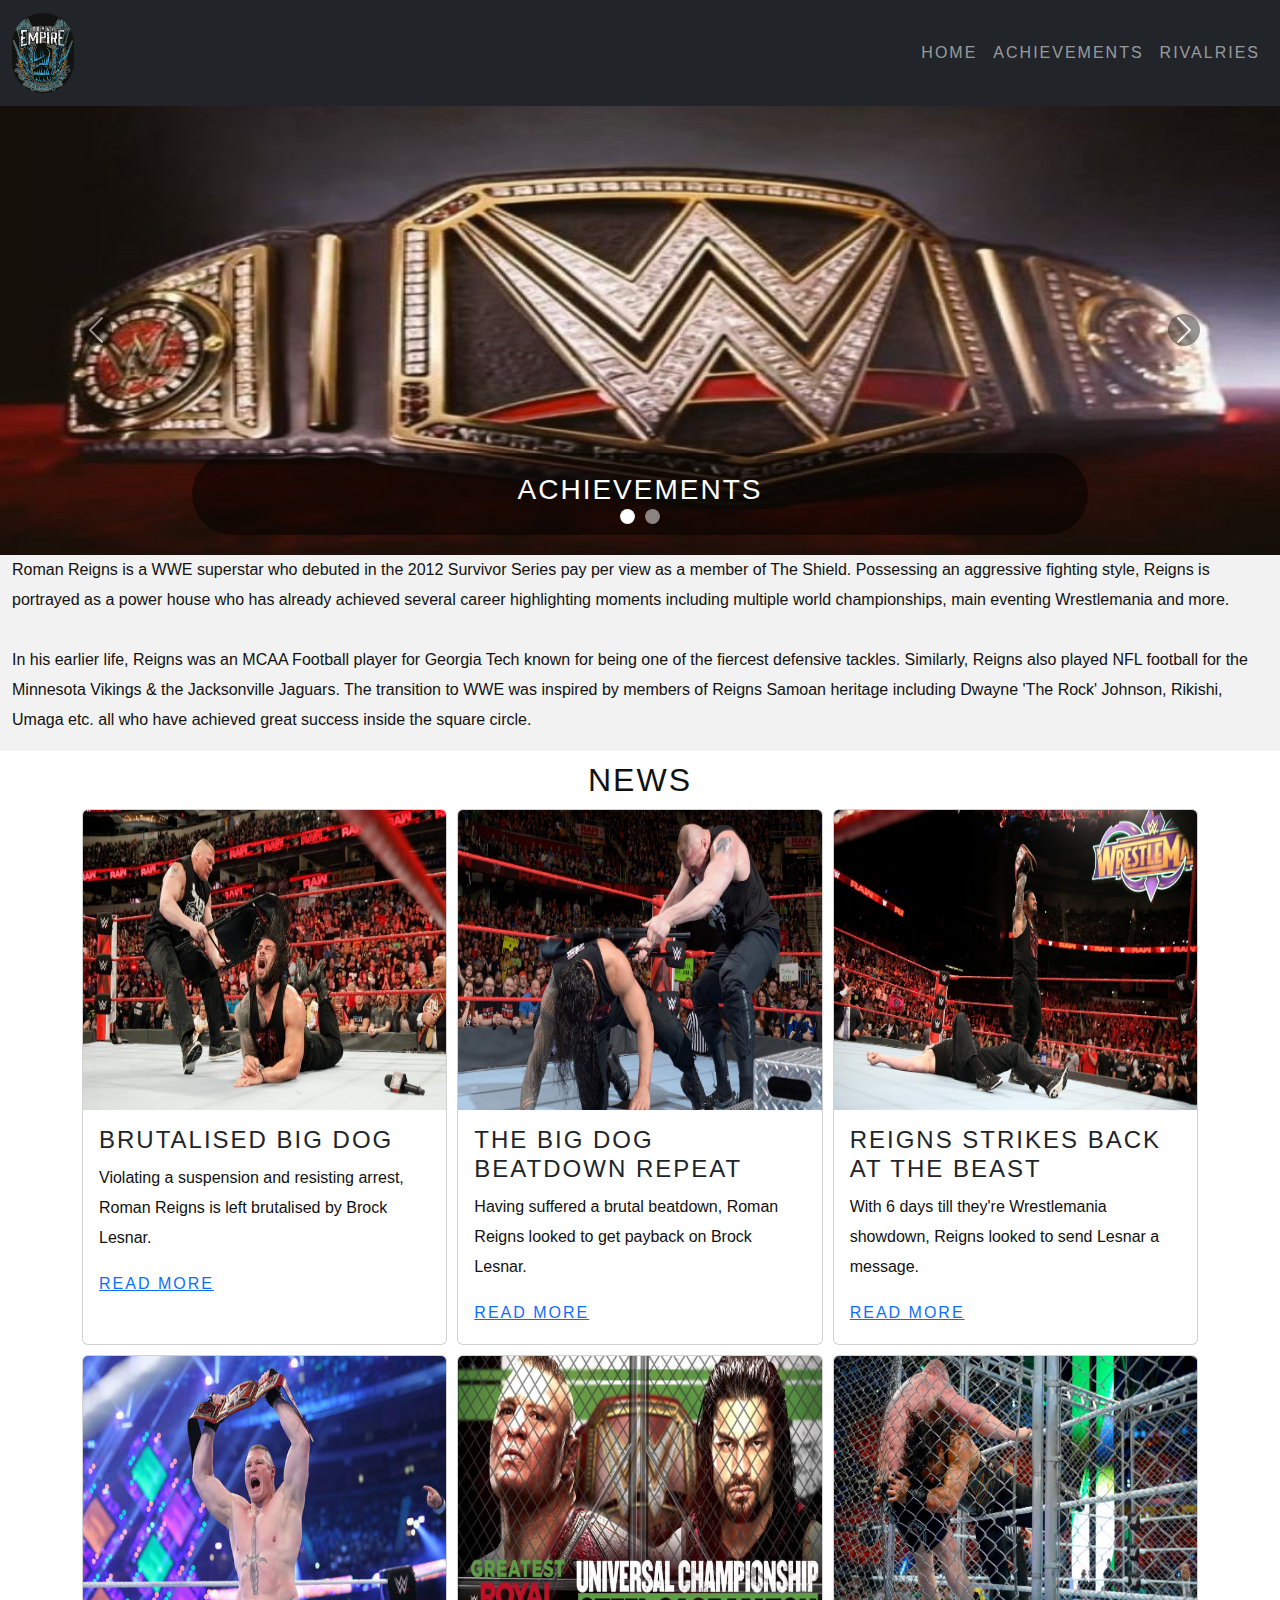
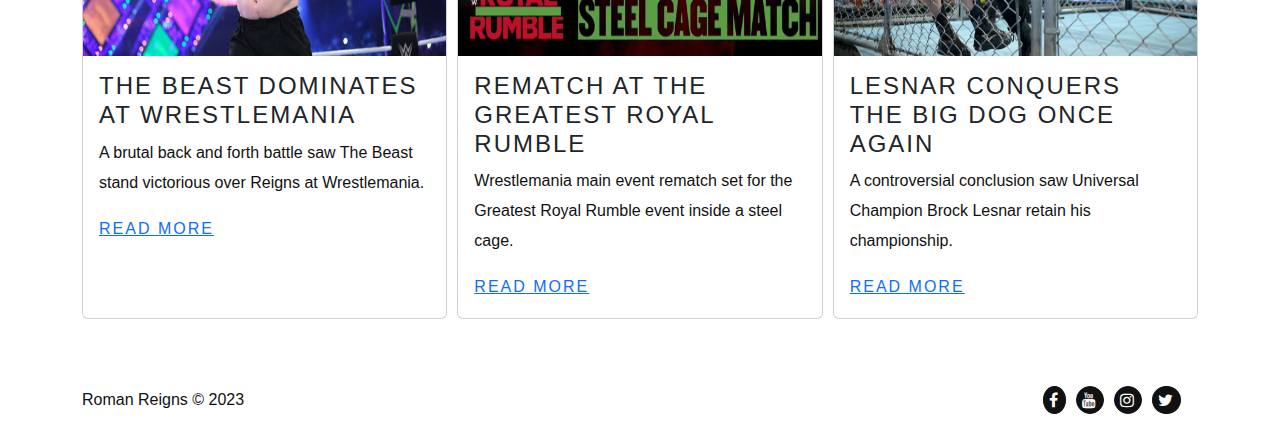
==== index.html @ b7606982 "Add files via upload" ====
<!DOCTYPE html>
<html lang="en">
	<head>
		<title>Roman Reigns</title>
		<link href="https://cdn.jsdelivr.net/npm/bootstrap@5.2.3/dist/css/bootstrap.min.css" rel="stylesheet">
        <script src="https://cdn.jsdelivr.net/npm/bootstrap@5.2.3/dist/js/bootstrap.bundle.min.js"></script>
        <link rel="stylesheet" href="https://cdnjs.cloudflare.com/ajax/libs/font-awesome/4.7.0/css/font-awesome.min.css">
        <meta name="viewport" content="width=device-width, initial-scale=1.0">
		<meta charset="UTF-8">
		<link rel="shortcut icon" href="Images/logo.jpeg">
		<link rel="stylesheet" href="reignsStyle.css">
		<script src="jquery.js"></script>
		<script src="reignsScript.js"></script>
	</head>

	<body>

		<!--Navigation Bar-->
		<nav id="navbar" class="navbar navbar-expand-sm bg-dark navbar-dark fixed-top">
			<div class="container-fluid">
				<a class="navbar-brand" href="index.html"><img src="Images/logo.jpeg" alt="logo" id="logo" class="rounded-pill"></a>
				<button class="navbar-toggler" type="button" data-bs-toggle="collapse" data-bs-target="#collapsibleNavbar"><span class="navbar-toggler-icon"></span></button>
				<div class="collapse navbar-collapse justify-content-end" id="collapsibleNavbar">
					<ul class="navbar-nav">
						<li class="nav-item"><a class="nav-link" href="index.html">home</a></li>
						<li class="nav-item"><a class="nav-link" href="achievements.html">achievements</a></li>
						<li class="nav-item"><a class="nav-link" href="rivalries.html">rivalries</a></li>   
					</ul>
				</div>
			</div>
		</nav>

		<!--Main Content Container-->
		<main>
			<div id="index-content-container">

				<!--Carousel-->
				<div id="index-carousel" class="carousel slide" data-bs-ride="carousel">
					<div class="carousel-indicators">
						<button type="button" data-bs-target="#index-carousel" data-bs-slide-to="0" class="active"></button>
						<button type="button" data-bs-target="#index-carousel" data-bs-slide-to="1"></button>
					</div>

					<div class="carousel-inner">
						<a href="achievements.html" class="carousel-item active">
							<img src="Images/home/carousel/achievements-carousel-image.jpeg" alt="achievements-carousel" class="d-block">
							<div class="carousel-caption">
								<h3>ACHIEVEMENTS</h3>
							</div>
						</a>

						<a href="rivalries.html" class="carousel-item">
							<img src="Images/home/carousel/rivalries-carousel-image.jpeg" alt="rivalries-carousel" class="d-block">
							<div class="carousel-caption">
								<h3>RIVALRIES</h3>
							</div>
						</a>						
					</div>

					<button class="carousel-control-prev" type="button" data-bs-target="#index-carousel" data-bs-slide="prev">
						<span class="carousel-control-prev-icon"></span>
					</button>
					
					<button class="carousel-control-next" type="button" data-bs-target="#index-carousel" data-bs-slide="next">
						<span class="carousel-control-next-icon"></span>
					</button>
				</div>

				<!--Banner-->
				<section  id="banner">
					<div class="container-fluid">
						<p id="banner-description">
							Roman Reigns is a WWE superstar who debuted in the 2012 Survivor Series pay per view as a member of The Shield. 
							Possessing an aggressive fighting style, Reigns is portrayed as a power house who has already achieved several 
							career highlighting moments including multiple world championships, main eventing Wrestlemania and more.
							<br>
							<br>
							In his earlier life, Reigns was an MCAA Football player for Georgia Tech known for being one of the fiercest defensive 
							tackles. Similarly, Reigns also played NFL football for the Minnesota Vikings &amp; the Jacksonville Jaguars. The transition 
							to WWE was inspired by members of Reigns Samoan heritage including Dwayne &apos;The Rock&apos; Johnson, Rikishi, Umaga etc. 
							all who have achieved great success inside the square circle.
						</p>
					</div>
				</section>

				<!--News Section-->
				<section class="container-fluid" id="news-section">
					<h2>news</h2>

					<div class="container container-content">
						<div class="card card-news">
							<img class="card-img-top" src="Images/home/news/reigns-vs-lesnar-1.jpeg" alt="reigns-vs-lesnar-1">
							<div class="card-body">
								<h4 class="card-title">brutalised big dog</h4>
								<p class="card-text">Violating a suspension and resisting arrest, Roman Reigns is left brutalised by Brock Lesnar.</p>
								<a class="btn-link">read more</a>
							</div>
						</div>

						<div class="card card-news">
							<img class="card-img-top" src="Images/home/news/reigns-vs-lesnar-2.jpeg" alt="reigns-vs-lesnar-2">
							<div class="card-body">
								<h4 class="card-title">the big dog beatdown repeat</h4>
								<p class="card-text">Having suffered a brutal beatdown, Roman Reigns looked to get payback on Brock Lesnar.</p>
								<a class="btn-link">read more</a>
							</div>
						</div>

						<div class="card card-news">
							<img class="card-img-top" src="Images/home/news/reigns-vs-lesnar-3.jpeg" alt="reigns-vs-lesnar-3">
							<div class="card-body">
								<h4 class="card-title">reigns strikes back at the beast</h4>
								<p class="card-text">With 6 days till they&apos;re Wrestlemania showdown, Reigns looked to send Lesnar a message.</p>
								<a class="btn-link">read more</a>
							</div>
						</div>
						
						<div class="card card-news">
							<img class="card-img-top" src="Images/home/news/reigns-vs-lesnar-4.jpeg" alt="reigns-vs-lesnar-4">
							<div class="card-body">
								<h4 class="card-title">the beast dominates at wrestlemania</h4>
								<p class="card-text">A brutal back and forth battle saw The Beast stand victorious over Reigns at Wrestlemania.</p>
								<a class="btn-link">read more</a>
							</div>
						</div>

						<div class="card card-news">
							<img class="card-img-top" src="Images/home/news/reigns-vs-lesnar-5.jpeg" alt="reigns-vs-lesnar-5">
							<div class="card-body">
								<h4 class="card-title">rematch at the greatest royal rumble</h4>
								<p class="card-text">Wrestlemania main event rematch set for the Greatest Royal Rumble event inside a steel cage.</p>
								<a class="btn-link">read more</a>
							</div>
						</div>
						
						<div class="card card-news">
							<img class="card-img-top" src="Images/home/news/reigns-vs-lesnar-6.jpeg" alt="reigns-vs-lesnar-6">
							<div class="card-body">
								<h4 class="card-title">lesnar conquers the big dog once again</h4>
								<p class="card-text">A controversial conclusion saw Universal Champion Brock Lesnar retain his championship.</p>
								<a class="btn-link">read more</a>
							</div>
						</div>
					</div>
				</section>

			</div>
		</main>

		<!--Footer-->
		<footer>
			<div class="container">
				<span>Roman Reigns &copy; 2023</span>

				<div class="container" id="social-media">
					<a href="https://en-gb.facebook.com/PowerhouseRomanReigns" class="fa fa-facebook" target="_blank"></a>
					<a href="https://www.youtube.com/channel/UCJ5v_MCY6GNUBTO8-D3XoAg" class="fa fa-youtube" target="_blank"></a>
					<a href="https://www.instagram.com/romanreigns/?hl=en" class="fa fa-instagram" target="_blank"></a>
					<a href="https://twitter.com/WWERomanReigns?ref_src=twsrc%5Egoogle%7Ctwcamp%5Eserp%7Ctwgr%5Eauthor" class="fa fa-twitter" target="_blank"></a>
				</div>
			</div>
		</footer>

	</body>
</html>
---- reignsStyle.css ----
* {
  margin: 0px;
  padding: 0px;
  font-family: Arial, Helvetica, sans-serif;
  line-height: 30px;
  -webkit-transition: all 0.5s;
  transition: all 0.5s;
  scroll-behavior: smooth;
  color: #111111;
}

html body {
  position: relative;
  min-height: 100vh;
  /*****Container Styling*****/
  /*****Card Styling*****/
  /*****Scroll Container Styling*****/
}

html body a, html body h2, html body h4, html body ul {
  text-decoration: none;
  text-transform: uppercase;
  letter-spacing: 2px;
}

html body .container, html body .container-fluid {
  display: -webkit-box;
  display: -ms-flexbox;
  display: flex;
}

html body .container-content {
  display: -ms-grid;
  display: grid;
  grid-gap: 10px;
}

html body .card {
  width: 100%;
}

html body .card .card-img-top {
  max-width: 100%;
  width: 100%;
  height: 300px;
}

html body .card .btn-link {
  cursor: pointer;
}

html body .scroll-container {
  display: -webkit-box;
  display: -ms-flexbox;
  display: flex;
  overflow: auto;
  white-space: nowrap;
  padding: 10px 10px;
}

html body .scroll-container * {
  color: #ffffff;
}

html body .scroll-container::-webkit-scrollbar, html body .scroll-container .card::-webkit-scrollbar {
  width: 5px;
  border-radius: 5px;
  background-color: rgba(0, 0, 0, 0.5);
}

html body .scroll-container::-webkit-scrollbar-thumb, html body .scroll-container .card::-webkit-scrollbar-thumb {
  border-radius: inherit;
  background-color: rgba(0, 0, 0, 0.5);
}

html body .scroll-container .card {
  min-width: 80vw;
  height: 50vh;
  overflow-y: scroll;
  background-size: 100% 100%;
  background-repeat: no-repeat;
  margin: 10px 5px;
  padding: 10px 10px;
}

html body .scroll-container .card .card-title, html body .scroll-container .card .card-text {
  list-style-type: none;
  overflow-wrap: break-word;
  word-wrap: break-word;
  white-space: normal;
}

html body .scroll-container .card .card-title li, html body .scroll-container .card .card-text li {
  margin: 20px 0px;
}

/*****Navigation Bar Styling*****/
#navbar {
  /*****Logo Bar Styling*****/
}

#navbar #logo {
  max-width: 80px;
  max-height: 80px;
  width: 100%;
  height: 100%;
  border-radius: 50%;
}

/*****Main Content Container Styling*****/
main {
  padding: 105px 0px 110px 0px;
}

main .container-fluid {
  -webkit-box-orient: vertical;
  -webkit-box-direction: normal;
      -ms-flex-direction: column;
          flex-direction: column;
}

/*****Footer Styling*****/
footer {
  position: absolute;
  bottom: 0%;
  left: 0%;
  right: 0%;
  padding: 10px 0px;
  /*****Social Media Styling*****/
}

footer span {
  min-width: -webkit-max-content;
  min-width: -moz-max-content;
  min-width: max-content;
  display: block;
}

footer #social-media {
  -webkit-box-orient: horizontal;
  -webkit-box-direction: normal;
      -ms-flex-direction: row;
          flex-direction: row;
}

footer #social-media a {
  border: 1.5px solid #111111;
  border-radius: 50%;
  margin: 5px 5px;
  padding: 5px 5px;
  color: #ffffff;
  background-color: #111111;
}

/**********************************************************************Mobile Layout**********/
@media only screen and (min-width: 320px) {
  html body h2 {
    text-align: center;
    margin: 10px 10px;
  }
  /*****Main Content Container Styling*****/
  main {
    /*****Index Page Styling*****/
    /*****Achievements Page Styling*****/
    /*****Rivalries Page Styling*****/
  }
  main #index-content-container {
    /*****Index Carousel Styling*****/
    /*****Banner Styling*****/
    /*****News Section Styling*****/
  }
  main #index-content-container #index-carousel .carousel-item img {
    width: 100vw;
    height: 50vh;
  }
  main #index-content-container #index-carousel .carousel-indicators [data-bs-target] {
    width: 15px;
    height: 15px;
    border-radius: 100%;
    margin: 5px 5px;
  }
  main #index-content-container #index-carousel .carousel-item .carousel-caption {
    border-radius: 50px;
    background-color: rgba(0, 0, 0, 0.5);
  }
  main #index-content-container #index-carousel .carousel-item .carousel-caption h3 {
    color: #ffffff;
  }
  main #index-content-container #index-carousel .carousel-control-prev span, main #index-content-container #index-carousel .carousel-control-next span {
    font-weight: bold;
    border-radius: 50%;
    background-color: rgba(0, 0, 0, 0.8);
  }
  main #index-content-container #banner {
    background-color: #f2f2f2;
  }
  main #index-content-container #news-section .container-content {
    -ms-grid-columns: auto;
        grid-template-columns: auto;
  }
  main #achievements-content-container {
    padding: 20% 0%;
  }
  main #achievements-content-container #championships {
    background-image: -webkit-gradient(linear, left top, left bottom, from(rgba(0, 0, 0, 0.5)), to(rgba(0, 0, 0, 0.5))), url("Images/achievements/card-background/championships.jpeg");
    background-image: linear-gradient(rgba(0, 0, 0, 0.5), rgba(0, 0, 0, 0.5)), url("Images/achievements/card-background/championships.jpeg");
  }
  main #achievements-content-container #raw {
    background-image: -webkit-gradient(linear, left top, left bottom, from(rgba(0, 0, 0, 0.5)), to(rgba(0, 0, 0, 0.5))), url("Images/achievements/card-background/raw.jpeg");
    background-image: linear-gradient(rgba(0, 0, 0, 0.5), rgba(0, 0, 0, 0.5)), url("Images/achievements/card-background/raw.jpeg");
  }
  main #achievements-content-container #smackdown {
    background-image: -webkit-gradient(linear, left top, left bottom, from(rgba(0, 0, 0, 0.5)), to(rgba(0, 0, 0, 0.5))), url("Images/achievements/card-background/smackdown.jpeg");
    background-image: linear-gradient(rgba(0, 0, 0, 0.5), rgba(0, 0, 0, 0.5)), url("Images/achievements/card-background/smackdown.jpeg");
  }
  main #achievements-content-container #wrestlemania {
    background-image: -webkit-gradient(linear, left top, left bottom, from(rgba(0, 0, 0, 0.5)), to(rgba(0, 0, 0, 0.5))), url("Images/achievements/card-background/wrestlemania.jpeg");
    background-image: linear-gradient(rgba(0, 0, 0, 0.5), rgba(0, 0, 0, 0.5)), url("Images/achievements/card-background/wrestlemania.jpeg");
  }
  main #achievements-content-container #summerslam {
    background-image: -webkit-gradient(linear, left top, left bottom, from(rgba(0, 0, 0, 0.5)), to(rgba(0, 0, 0, 0.5))), url("Images/achievements/card-background/summerslam.jpeg");
    background-image: linear-gradient(rgba(0, 0, 0, 0.5), rgba(0, 0, 0, 0.5)), url("Images/achievements/card-background/summerslam.jpeg");
  }
  main #achievements-content-container #royal-rumble {
    background-image: -webkit-gradient(linear, left top, left bottom, from(rgba(0, 0, 0, 0.5)), to(rgba(0, 0, 0, 0.5))), url("Images/achievements/card-background/royal-rumble.jpeg");
    background-image: linear-gradient(rgba(0, 0, 0, 0.5), rgba(0, 0, 0, 0.5)), url("Images/achievements/card-background/royal-rumble.jpeg");
  }
  main #achievements-content-container #survivor-series {
    background-image: -webkit-gradient(linear, left top, left bottom, from(rgba(0, 0, 0, 0.5)), to(rgba(0, 0, 0, 0.5))), url("Images/achievements/card-background/survivor-series.jpeg");
    background-image: linear-gradient(rgba(0, 0, 0, 0.5), rgba(0, 0, 0, 0.5)), url("Images/achievements/card-background/survivor-series.jpeg");
  }
  main #achievements-content-container #hell-in-a-cell {
    background-image: -webkit-gradient(linear, left top, left bottom, from(rgba(0, 0, 0, 0.5)), to(rgba(0, 0, 0, 0.5))), url("Images/achievements/card-background/hiac.jpeg");
    background-image: linear-gradient(rgba(0, 0, 0, 0.5), rgba(0, 0, 0, 0.5)), url("Images/achievements/card-background/hiac.jpeg");
  }
  main #achievements-content-container #eliminaton-chamber {
    background-image: -webkit-gradient(linear, left top, left bottom, from(rgba(0, 0, 0, 0.5)), to(rgba(0, 0, 0, 0.5))), url("Images/achievements/card-background/elimination-chamber.jpeg");
    background-image: linear-gradient(rgba(0, 0, 0, 0.5), rgba(0, 0, 0, 0.5)), url("Images/achievements/card-background/elimination-chamber.jpeg");
  }
  main #achievements-content-container #payback {
    background-image: -webkit-gradient(linear, left top, left bottom, from(rgba(0, 0, 0, 0.5)), to(rgba(0, 0, 0, 0.5))), url("Images/achievements/card-background/payback.jpeg");
    background-image: linear-gradient(rgba(0, 0, 0, 0.5), rgba(0, 0, 0, 0.5)), url("Images/achievements/card-background/payback.jpeg");
  }
  main #achievements-content-container #extreme-rules {
    background-image: -webkit-gradient(linear, left top, left bottom, from(rgba(0, 0, 0, 0.5)), to(rgba(0, 0, 0, 0.5))), url("Images/achievements/card-background/extreme-rules.jpeg");
    background-image: linear-gradient(rgba(0, 0, 0, 0.5), rgba(0, 0, 0, 0.5)), url("Images/achievements/card-background/extreme-rules.jpeg");
  }
  main #achievements-content-container #clash-of-champions {
    background-image: -webkit-gradient(linear, left top, left bottom, from(rgba(0, 0, 0, 0.5)), to(rgba(0, 0, 0, 0.5))), url("Images/achievements/card-background/clash-of-champions.jpeg");
    background-image: linear-gradient(rgba(0, 0, 0, 0.5), rgba(0, 0, 0, 0.5)), url("Images/achievements/card-background/clash-of-champions.jpeg");
  }
  main #achievements-content-container #no-mercy {
    background-image: -webkit-gradient(linear, left top, left bottom, from(rgba(0, 0, 0, 0.5)), to(rgba(0, 0, 0, 0.5))), url("Images/achievements/card-background/no-mercy.jpeg");
    background-image: linear-gradient(rgba(0, 0, 0, 0.5), rgba(0, 0, 0, 0.5)), url("Images/achievements/card-background/no-mercy.jpeg");
  }
  main #achievements-content-container #tlc {
    background-image: -webkit-gradient(linear, left top, left bottom, from(rgba(0, 0, 0, 0.5)), to(rgba(0, 0, 0, 0.5))), url("Images/achievements/card-background/tlc.jpeg");
    background-image: linear-gradient(rgba(0, 0, 0, 0.5), rgba(0, 0, 0, 0.5)), url("Images/achievements/card-background/tlc.jpeg");
  }
  main #rivalries-content-container {
    padding: 20% 0%;
  }
  main #rivalries-content-container #brock-lesnar {
    background-image: -webkit-gradient(linear, left top, left bottom, from(rgba(0, 0, 0, 0.5)), to(rgba(0, 0, 0, 0.5))), url("Images/rivalries/reigns-lesnar.jpeg");
    background-image: linear-gradient(rgba(0, 0, 0, 0.5), rgba(0, 0, 0, 0.5)), url("Images/rivalries/reigns-lesnar.jpeg");
  }
  main #rivalries-content-container #john-cena {
    background-image: -webkit-gradient(linear, left top, left bottom, from(rgba(0, 0, 0, 0.5)), to(rgba(0, 0, 0, 0.5))), url("Images/rivalries/reigns-cena.jpeg");
    background-image: linear-gradient(rgba(0, 0, 0, 0.5), rgba(0, 0, 0, 0.5)), url("Images/rivalries/reigns-cena.jpeg");
  }
  main #rivalries-content-container #undertaker {
    background-image: -webkit-gradient(linear, left top, left bottom, from(rgba(0, 0, 0, 0.5)), to(rgba(0, 0, 0, 0.5))), url("Images/rivalries/reigns-undertaker.jpeg");
    background-image: linear-gradient(rgba(0, 0, 0, 0.5), rgba(0, 0, 0, 0.5)), url("Images/rivalries/reigns-undertaker.jpeg");
  }
  main #rivalries-content-container #triple-h {
    background-image: -webkit-gradient(linear, left top, left bottom, from(rgba(0, 0, 0, 0.5)), to(rgba(0, 0, 0, 0.5))), url("Images/rivalries/reigns-hhh.jpeg");
    background-image: linear-gradient(rgba(0, 0, 0, 0.5), rgba(0, 0, 0, 0.5)), url("Images/rivalries/reigns-hhh.jpeg");
  }
  main #rivalries-content-container #randy-orton {
    background-image: -webkit-gradient(linear, left top, left bottom, from(rgba(0, 0, 0, 0.5)), to(rgba(0, 0, 0, 0.5))), url("Images/rivalries/reigns-orton.jpeg");
    background-image: linear-gradient(rgba(0, 0, 0, 0.5), rgba(0, 0, 0, 0.5)), url("Images/rivalries/reigns-orton.jpeg");
  }
  /*****Footer Styling*****/
  footer .container {
    -webkit-box-orient: vertical;
    -webkit-box-direction: normal;
        -ms-flex-direction: column;
            flex-direction: column;
    -webkit-box-pack: center;
        -ms-flex-pack: center;
            justify-content: center;
    -webkit-box-align: center;
        -ms-flex-align: center;
            align-items: center;
  }
}

/**********************************************************************Tablet Layout**********/
@media only screen and (min-width: 768px) {
  /*****Main Content Container Styling*****/
  main {
    /*****Index Page Styling*****/
  }
  main #index-content-container {
    /*****News Section Styling*****/
  }
  main #index-content-container #news-section .container-content {
    -ms-grid-columns: auto auto;
        grid-template-columns: auto auto;
  }
  /*****Footer Styling*****/
  footer {
    /*****Social Media Styling*****/
  }
  footer .container {
    -webkit-box-orient: horizontal;
    -webkit-box-direction: normal;
        -ms-flex-direction: row;
            flex-direction: row;
  }
  footer #social-media {
    -webkit-box-pack: end;
        -ms-flex-pack: end;
            justify-content: flex-end;
  }
}

/**********************************************************************Laptop, Desktop & Large Screen Layout**********/
@media only screen and (min-width: 1024px) {
  /*****Main Content Container Styling*****/
  main {
    /*****Index Page Styling*****/
  }
  main #index-content-container {
    /*****News Section Styling*****/
  }
  main #index-content-container #news-section .container-content {
    -ms-grid-columns: auto auto auto;
        grid-template-columns: auto auto auto;
  }
}
/*# sourceMappingURL=reignsStyle.css.map */
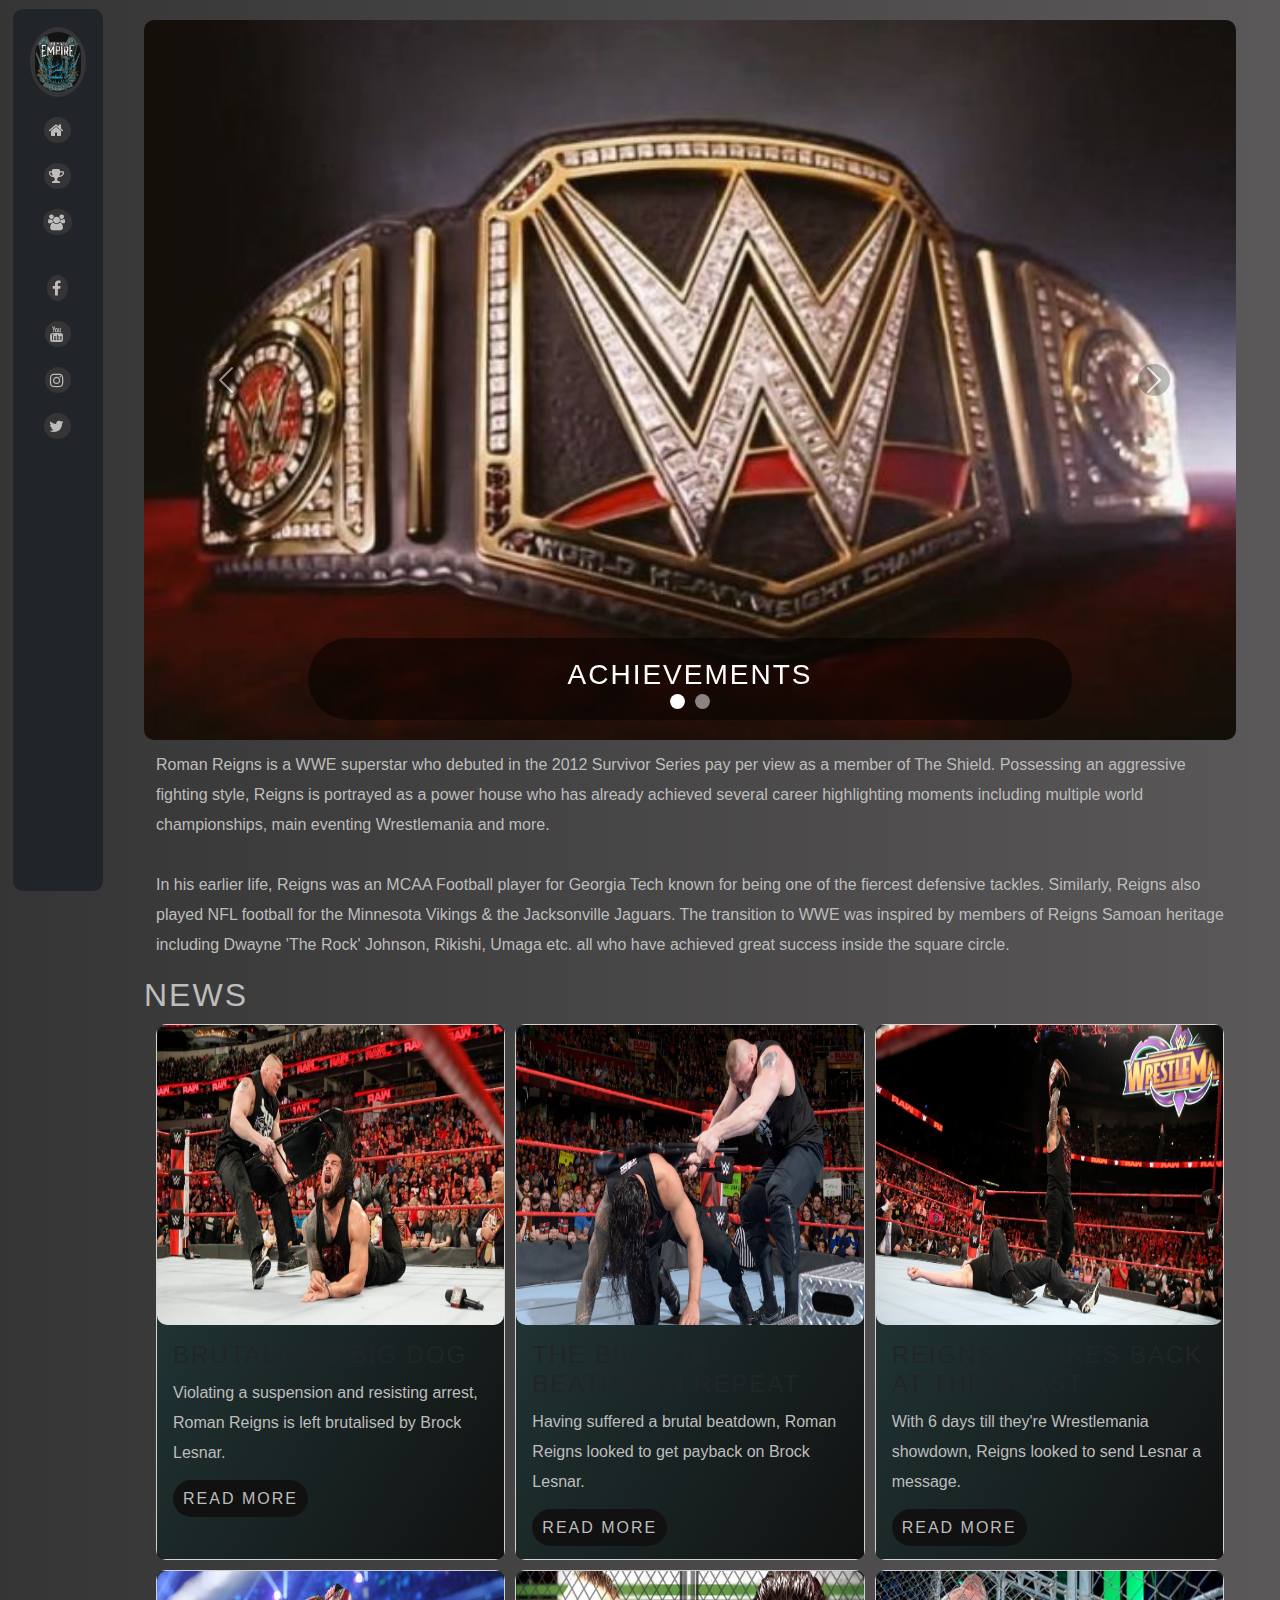
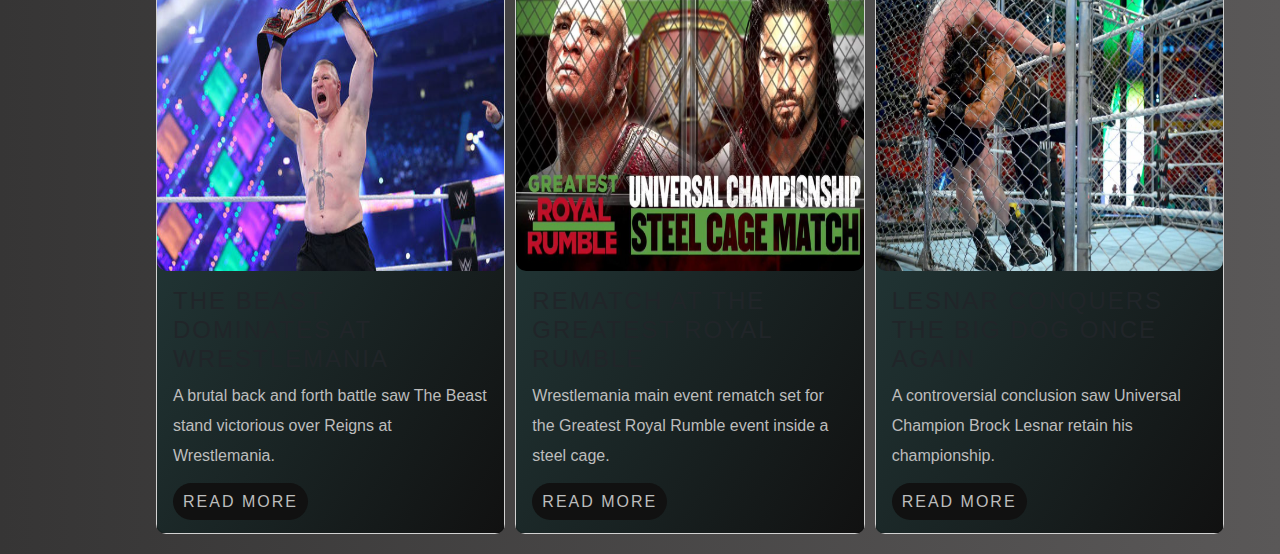
==== commit 3270acbb: "Add files via upload" ====
--- a/index.html
+++ b/index.html
@@ -16,59 +16,63 @@
 	<body>
 
 		<!--Navigation Bar-->
-		<nav id="navbar" class="navbar navbar-expand-sm bg-dark navbar-dark fixed-top">
+		<nav id="navbar" class="navbar bg-dark navbar-dark">
 			<div class="container-fluid">
 				<a class="navbar-brand" href="index.html"><img src="Images/logo.jpeg" alt="logo" id="logo" class="rounded-pill"></a>
-				<button class="navbar-toggler" type="button" data-bs-toggle="collapse" data-bs-target="#collapsibleNavbar"><span class="navbar-toggler-icon"></span></button>
-				<div class="collapse navbar-collapse justify-content-end" id="collapsibleNavbar">
-					<ul class="navbar-nav">
-						<li class="nav-item"><a class="nav-link" href="index.html">home</a></li>
-						<li class="nav-item"><a class="nav-link" href="achievements.html">achievements</a></li>
-						<li class="nav-item"><a class="nav-link" href="rivalries.html">rivalries</a></li>   
-					</ul>
-				</div>
+				<a class="nav-link fa fa-home" href="index.html"><span>home</span></a>
+				<a class="nav-link fa fa-trophy" href="achievements.html"><span>achievements</span></a>
+				<a class="nav-link fa fa-users" href="rivalries.html"><span>rivalries</span></a>
+			</div>
+
+			<div class="container-fluid" id="social-media">
+				<a class="nav-link fa fa-facebook" href="https://en-gb.facebook.com/PowerhouseRomanReigns" target="_blank"></a>
+				<a class="nav-link fa fa-youtube" href="https://www.youtube.com/channel/UCJ5v_MCY6GNUBTO8-D3XoAg" target="_blank"></a>
+				<a class="nav-link fa fa-instagram" href="https://www.instagram.com/romanreigns/?hl=en" target="_blank"></a>
+				<a class="nav-link fa fa-twitter" href="https://twitter.com/WWERomanReigns?ref_src=twsrc%5Egoogle%7Ctwcamp%5Eserp%7Ctwgr%5Eauthor" target="_blank"></a>
 			</div>
 		</nav>
 
 		<!--Main Content Container-->
 		<main>
-			<div id="index-content-container">
+			<div class="container" id="index-content-container">
+				
+				<!--Carousel-->
+				<div class="container-fluid" id="index-carousel-container">
+					<div id="index-carousel" class="carousel slide" data-bs-ride="carousel">
+						<div class="carousel-indicators">
+							<button type="button" data-bs-target="#index-carousel" data-bs-slide-to="0" class="active"></button>
+							<button type="button" data-bs-target="#index-carousel" data-bs-slide-to="1"></button>
+						</div>
 
-				<!--Carousel-->
-				<div id="index-carousel" class="carousel slide" data-bs-ride="carousel">
-					<div class="carousel-indicators">
-						<button type="button" data-bs-target="#index-carousel" data-bs-slide-to="0" class="active"></button>
-						<button type="button" data-bs-target="#index-carousel" data-bs-slide-to="1"></button>
+						<div class="carousel-inner">
+							<a href="achievements.html" class="carousel-item active">
+								<img src="Images/home/carousel/achievements-carousel-image.jpeg" alt="achievements-carousel" class="d-block">
+								<div class="carousel-caption">
+									<h3 class="carousel-item-title">ACHIEVEMENTS</h3>
+								</div>
+							</a>
+
+							<a href="rivalries.html" class="carousel-item">
+								<img src="Images/home/carousel/rivalries-carousel-image.jpeg" alt="rivalries-carousel" class="d-block">
+								<div class="carousel-caption">
+									<h3 class="carousel-item-title">RIVALRIES</h3>
+								</div>
+							</a>						
+						</div>
+
+						<button class="carousel-control-prev" type="button" data-bs-target="#index-carousel" data-bs-slide="prev">
+							<span class="carousel-control-prev-icon"></span>
+						</button>
+						
+						<button class="carousel-control-next" type="button" data-bs-target="#index-carousel" data-bs-slide="next">
+							<span class="carousel-control-next-icon"></span>
+						</button>
 					</div>
-
-					<div class="carousel-inner">
-						<a href="achievements.html" class="carousel-item active">
-							<img src="Images/home/carousel/achievements-carousel-image.jpeg" alt="achievements-carousel" class="d-block">
-							<div class="carousel-caption">
-								<h3>ACHIEVEMENTS</h3>
-							</div>
-						</a>
-
-						<a href="rivalries.html" class="carousel-item">
-							<img src="Images/home/carousel/rivalries-carousel-image.jpeg" alt="rivalries-carousel" class="d-block">
-							<div class="carousel-caption">
-								<h3>RIVALRIES</h3>
-							</div>
-						</a>						
-					</div>
-
-					<button class="carousel-control-prev" type="button" data-bs-target="#index-carousel" data-bs-slide="prev">
-						<span class="carousel-control-prev-icon"></span>
-					</button>
-					
-					<button class="carousel-control-next" type="button" data-bs-target="#index-carousel" data-bs-slide="next">
-						<span class="carousel-control-next-icon"></span>
-					</button>
 				</div>
 
 				<!--Banner-->
-				<section  id="banner">
-					<div class="container-fluid">
+				<section class="container" id="banner">
+					<div class="container">
 						<p id="banner-description">
 							Roman Reigns is a WWE superstar who debuted in the 2012 Survivor Series pay per view as a member of The Shield. 
 							Possessing an aggressive fighting style, Reigns is portrayed as a power house who has already achieved several 
@@ -84,10 +88,10 @@
 				</section>
 
 				<!--News Section-->
-				<section class="container-fluid" id="news-section">
-					<h2>news</h2>
+				<section class="container">
+					<h2 class="title">news</h2>
 
-					<div class="container container-content">
+					<div class="container-fluid" id="news">
 						<div class="card card-news">
 							<img class="card-img-top" src="Images/home/news/reigns-vs-lesnar-1.jpeg" alt="reigns-vs-lesnar-1">
 							<div class="card-body">
@@ -147,19 +151,5 @@
 			</div>
 		</main>
 
-		<!--Footer-->
-		<footer>
-			<div class="container">
-				<span>Roman Reigns &copy; 2023</span>
-
-				<div class="container" id="social-media">
-					<a href="https://en-gb.facebook.com/PowerhouseRomanReigns" class="fa fa-facebook" target="_blank"></a>
-					<a href="https://www.youtube.com/channel/UCJ5v_MCY6GNUBTO8-D3XoAg" class="fa fa-youtube" target="_blank"></a>
-					<a href="https://www.instagram.com/romanreigns/?hl=en" class="fa fa-instagram" target="_blank"></a>
-					<a href="https://twitter.com/WWERomanReigns?ref_src=twsrc%5Egoogle%7Ctwcamp%5Eserp%7Ctwgr%5Eauthor" class="fa fa-twitter" target="_blank"></a>
-				</div>
-			</div>
-		</footer>
-
 	</body>
 </html>--- a/reignsStyle.css
+++ b/reignsStyle.css
@@ -1,177 +1,111 @@
+@import "cardStyle.css";
+@import "scrollerStyle.css";
 * {
   margin: 0px;
   padding: 0px;
   font-family: Arial, Helvetica, sans-serif;
   line-height: 30px;
-  -webkit-transition: all 0.5s;
+  scroll-behavior: smooth;
+  color: #bdbdbd;
+  background-size: 100% 100%;
+  background-repeat: no-repeat;
   transition: all 0.5s;
-  scroll-behavior: smooth;
-  color: #111111;
 }
 
-html body {
+html, body {
   position: relative;
   min-height: 100vh;
-  /*****Container Styling*****/
-  /*****Card Styling*****/
-  /*****Scroll Container Styling*****/
+  background-image: linear-gradient(to right, #363535, #5a5858);
 }
-
-html body a, html body h2, html body h4, html body ul {
+html a, html .title, html .carousel-item-title, html .card-title, html .btn-link, html ul, body a, body .title, body .carousel-item-title, body .card-title, body .btn-link, body ul {
+  text-transform: uppercase;
   text-decoration: none;
-  text-transform: uppercase;
   letter-spacing: 2px;
 }
-
-html body .container, html body .container-fluid {
-  display: -webkit-box;
-  display: -ms-flexbox;
+html .container-fluid, html .container-scroll, html #navbar, html #navbar a, body .container-fluid, body .container-scroll, body #navbar, body #navbar a {
+  -webkit-display: flex;
+  -moz-display: flex;
+  -ms-display: flex;
+  -o-display: flex;
   display: flex;
 }
-
-html body .container-content {
-  display: -ms-grid;
-  display: grid;
-  grid-gap: 10px;
-}
-
-html body .card {
+html img, body img {
   width: 100%;
-}
-
-html body .card .card-img-top {
-  max-width: 100%;
-  width: 100%;
-  height: 300px;
-}
-
-html body .card .btn-link {
-  cursor: pointer;
-}
-
-html body .scroll-container {
-  display: -webkit-box;
-  display: -ms-flexbox;
-  display: flex;
-  overflow: auto;
-  white-space: nowrap;
-  padding: 10px 10px;
-}
-
-html body .scroll-container * {
-  color: #ffffff;
-}
-
-html body .scroll-container::-webkit-scrollbar, html body .scroll-container .card::-webkit-scrollbar {
-  width: 5px;
-  border-radius: 5px;
-  background-color: rgba(0, 0, 0, 0.5);
-}
-
-html body .scroll-container::-webkit-scrollbar-thumb, html body .scroll-container .card::-webkit-scrollbar-thumb {
-  border-radius: inherit;
-  background-color: rgba(0, 0, 0, 0.5);
-}
-
-html body .scroll-container .card {
-  min-width: 80vw;
-  height: 50vh;
-  overflow-y: scroll;
-  background-size: 100% 100%;
-  background-repeat: no-repeat;
-  margin: 10px 5px;
-  padding: 10px 10px;
-}
-
-html body .scroll-container .card .card-title, html body .scroll-container .card .card-text {
-  list-style-type: none;
-  overflow-wrap: break-word;
-  word-wrap: break-word;
-  white-space: normal;
-}
-
-html body .scroll-container .card .card-title li, html body .scroll-container .card .card-text li {
-  margin: 20px 0px;
+  border-radius: 10px;
 }
 
 /*****Navigation Bar Styling*****/
 #navbar {
+  position: fixed;
+  z-index: 5;
+  border-radius: 10px;
   /*****Logo Bar Styling*****/
 }
-
+#navbar .container-fluid {
+  flex-direction: inherit;
+  justify-content: inherit;
+  align-items: inherit;
+}
+#navbar .container-fluid a {
+  flex-direction: column;
+  text-align: center;
+  border-radius: 50%;
+  margin: 10px 5px;
+  padding: 5px 5px;
+  background-color: #363535;
+}
+#navbar .container-fluid a span {
+  position: absolute;
+  left: 105%;
+  border-radius: 10px;
+  visibility: hidden;
+  opacity: 0;
+  padding: 0px 5px;
+  background-color: #111111;
+}
 #navbar #logo {
-  max-width: 80px;
-  max-height: 80px;
+  max-width: 60px;
+  max-height: 60px;
   width: 100%;
   height: 100%;
-  border-radius: 50%;
 }
 
 /*****Main Content Container Styling*****/
 main {
-  padding: 105px 0px 110px 0px;
+  padding: 10px 0px 180px 0px;
 }
-
-main .container-fluid {
-  -webkit-box-orient: vertical;
-  -webkit-box-direction: normal;
-      -ms-flex-direction: column;
-          flex-direction: column;
+main .container {
+  flex-direction: column;
 }
-
-/*****Footer Styling*****/
-footer {
-  position: absolute;
-  bottom: 0%;
-  left: 0%;
-  right: 0%;
-  padding: 10px 0px;
-  /*****Social Media Styling*****/
-}
-
-footer span {
-  min-width: -webkit-max-content;
-  min-width: -moz-max-content;
-  min-width: max-content;
-  display: block;
-}
-
-footer #social-media {
-  -webkit-box-orient: horizontal;
-  -webkit-box-direction: normal;
-      -ms-flex-direction: row;
-          flex-direction: row;
-}
-
-footer #social-media a {
-  border: 1.5px solid #111111;
-  border-radius: 50%;
-  margin: 5px 5px;
-  padding: 5px 5px;
-  color: #ffffff;
-  background-color: #111111;
+main .container .container-fluid {
+  display: grid;
+  grid-gap: 10px 10px;
+  margin: 10px 0px;
 }
 
 /**********************************************************************Mobile Layout**********/
 @media only screen and (min-width: 320px) {
-  html body h2 {
-    text-align: center;
-    margin: 10px 10px;
+  /*****Navigation Bar Styling*****/
+  #navbar {
+    bottom: 1%;
+    left: 1%;
+    right: 1%;
+    flex-direction: row;
+  }
+  #navbar #social-media {
+    justify-content: flex-end;
   }
   /*****Main Content Container Styling*****/
   main {
     /*****Index Page Styling*****/
-    /*****Achievements Page Styling*****/
-    /*****Rivalries Page Styling*****/
   }
   main #index-content-container {
     /*****Index Carousel Styling*****/
-    /*****Banner Styling*****/
     /*****News Section Styling*****/
   }
   main #index-content-container #index-carousel .carousel-item img {
-    width: 100vw;
-    height: 50vh;
+    width: 100%;
+    height: 80vh;
   }
   main #index-content-container #index-carousel .carousel-indicators [data-bs-target] {
     width: 15px;
@@ -179,122 +113,19 @@
     border-radius: 100%;
     margin: 5px 5px;
   }
-  main #index-content-container #index-carousel .carousel-item .carousel-caption {
+  main #index-content-container #index-carousel .carousel-control-prev span, main #index-content-container #index-carousel .carousel-control-next span {
+    font-weight: bold;
+    border-radius: 50%;
+    background-color: rgba(0, 0, 0, 0.5);
+  }
+  main #index-content-container #index-carousel .carousel-caption {
     border-radius: 50px;
     background-color: rgba(0, 0, 0, 0.5);
   }
-  main #index-content-container #index-carousel .carousel-item .carousel-caption h3 {
-    color: #ffffff;
-  }
-  main #index-content-container #index-carousel .carousel-control-prev span, main #index-content-container #index-carousel .carousel-control-next span {
-    font-weight: bold;
-    border-radius: 50%;
-    background-color: rgba(0, 0, 0, 0.8);
-  }
-  main #index-content-container #banner {
-    background-color: #f2f2f2;
-  }
-  main #index-content-container #news-section .container-content {
-    -ms-grid-columns: auto;
-        grid-template-columns: auto;
-  }
-  main #achievements-content-container {
-    padding: 20% 0%;
-  }
-  main #achievements-content-container #championships {
-    background-image: -webkit-gradient(linear, left top, left bottom, from(rgba(0, 0, 0, 0.5)), to(rgba(0, 0, 0, 0.5))), url("Images/achievements/card-background/championships.jpeg");
-    background-image: linear-gradient(rgba(0, 0, 0, 0.5), rgba(0, 0, 0, 0.5)), url("Images/achievements/card-background/championships.jpeg");
-  }
-  main #achievements-content-container #raw {
-    background-image: -webkit-gradient(linear, left top, left bottom, from(rgba(0, 0, 0, 0.5)), to(rgba(0, 0, 0, 0.5))), url("Images/achievements/card-background/raw.jpeg");
-    background-image: linear-gradient(rgba(0, 0, 0, 0.5), rgba(0, 0, 0, 0.5)), url("Images/achievements/card-background/raw.jpeg");
-  }
-  main #achievements-content-container #smackdown {
-    background-image: -webkit-gradient(linear, left top, left bottom, from(rgba(0, 0, 0, 0.5)), to(rgba(0, 0, 0, 0.5))), url("Images/achievements/card-background/smackdown.jpeg");
-    background-image: linear-gradient(rgba(0, 0, 0, 0.5), rgba(0, 0, 0, 0.5)), url("Images/achievements/card-background/smackdown.jpeg");
-  }
-  main #achievements-content-container #wrestlemania {
-    background-image: -webkit-gradient(linear, left top, left bottom, from(rgba(0, 0, 0, 0.5)), to(rgba(0, 0, 0, 0.5))), url("Images/achievements/card-background/wrestlemania.jpeg");
-    background-image: linear-gradient(rgba(0, 0, 0, 0.5), rgba(0, 0, 0, 0.5)), url("Images/achievements/card-background/wrestlemania.jpeg");
-  }
-  main #achievements-content-container #summerslam {
-    background-image: -webkit-gradient(linear, left top, left bottom, from(rgba(0, 0, 0, 0.5)), to(rgba(0, 0, 0, 0.5))), url("Images/achievements/card-background/summerslam.jpeg");
-    background-image: linear-gradient(rgba(0, 0, 0, 0.5), rgba(0, 0, 0, 0.5)), url("Images/achievements/card-background/summerslam.jpeg");
-  }
-  main #achievements-content-container #royal-rumble {
-    background-image: -webkit-gradient(linear, left top, left bottom, from(rgba(0, 0, 0, 0.5)), to(rgba(0, 0, 0, 0.5))), url("Images/achievements/card-background/royal-rumble.jpeg");
-    background-image: linear-gradient(rgba(0, 0, 0, 0.5), rgba(0, 0, 0, 0.5)), url("Images/achievements/card-background/royal-rumble.jpeg");
-  }
-  main #achievements-content-container #survivor-series {
-    background-image: -webkit-gradient(linear, left top, left bottom, from(rgba(0, 0, 0, 0.5)), to(rgba(0, 0, 0, 0.5))), url("Images/achievements/card-background/survivor-series.jpeg");
-    background-image: linear-gradient(rgba(0, 0, 0, 0.5), rgba(0, 0, 0, 0.5)), url("Images/achievements/card-background/survivor-series.jpeg");
-  }
-  main #achievements-content-container #hell-in-a-cell {
-    background-image: -webkit-gradient(linear, left top, left bottom, from(rgba(0, 0, 0, 0.5)), to(rgba(0, 0, 0, 0.5))), url("Images/achievements/card-background/hiac.jpeg");
-    background-image: linear-gradient(rgba(0, 0, 0, 0.5), rgba(0, 0, 0, 0.5)), url("Images/achievements/card-background/hiac.jpeg");
-  }
-  main #achievements-content-container #eliminaton-chamber {
-    background-image: -webkit-gradient(linear, left top, left bottom, from(rgba(0, 0, 0, 0.5)), to(rgba(0, 0, 0, 0.5))), url("Images/achievements/card-background/elimination-chamber.jpeg");
-    background-image: linear-gradient(rgba(0, 0, 0, 0.5), rgba(0, 0, 0, 0.5)), url("Images/achievements/card-background/elimination-chamber.jpeg");
-  }
-  main #achievements-content-container #payback {
-    background-image: -webkit-gradient(linear, left top, left bottom, from(rgba(0, 0, 0, 0.5)), to(rgba(0, 0, 0, 0.5))), url("Images/achievements/card-background/payback.jpeg");
-    background-image: linear-gradient(rgba(0, 0, 0, 0.5), rgba(0, 0, 0, 0.5)), url("Images/achievements/card-background/payback.jpeg");
-  }
-  main #achievements-content-container #extreme-rules {
-    background-image: -webkit-gradient(linear, left top, left bottom, from(rgba(0, 0, 0, 0.5)), to(rgba(0, 0, 0, 0.5))), url("Images/achievements/card-background/extreme-rules.jpeg");
-    background-image: linear-gradient(rgba(0, 0, 0, 0.5), rgba(0, 0, 0, 0.5)), url("Images/achievements/card-background/extreme-rules.jpeg");
-  }
-  main #achievements-content-container #clash-of-champions {
-    background-image: -webkit-gradient(linear, left top, left bottom, from(rgba(0, 0, 0, 0.5)), to(rgba(0, 0, 0, 0.5))), url("Images/achievements/card-background/clash-of-champions.jpeg");
-    background-image: linear-gradient(rgba(0, 0, 0, 0.5), rgba(0, 0, 0, 0.5)), url("Images/achievements/card-background/clash-of-champions.jpeg");
-  }
-  main #achievements-content-container #no-mercy {
-    background-image: -webkit-gradient(linear, left top, left bottom, from(rgba(0, 0, 0, 0.5)), to(rgba(0, 0, 0, 0.5))), url("Images/achievements/card-background/no-mercy.jpeg");
-    background-image: linear-gradient(rgba(0, 0, 0, 0.5), rgba(0, 0, 0, 0.5)), url("Images/achievements/card-background/no-mercy.jpeg");
-  }
-  main #achievements-content-container #tlc {
-    background-image: -webkit-gradient(linear, left top, left bottom, from(rgba(0, 0, 0, 0.5)), to(rgba(0, 0, 0, 0.5))), url("Images/achievements/card-background/tlc.jpeg");
-    background-image: linear-gradient(rgba(0, 0, 0, 0.5), rgba(0, 0, 0, 0.5)), url("Images/achievements/card-background/tlc.jpeg");
-  }
-  main #rivalries-content-container {
-    padding: 20% 0%;
-  }
-  main #rivalries-content-container #brock-lesnar {
-    background-image: -webkit-gradient(linear, left top, left bottom, from(rgba(0, 0, 0, 0.5)), to(rgba(0, 0, 0, 0.5))), url("Images/rivalries/reigns-lesnar.jpeg");
-    background-image: linear-gradient(rgba(0, 0, 0, 0.5), rgba(0, 0, 0, 0.5)), url("Images/rivalries/reigns-lesnar.jpeg");
-  }
-  main #rivalries-content-container #john-cena {
-    background-image: -webkit-gradient(linear, left top, left bottom, from(rgba(0, 0, 0, 0.5)), to(rgba(0, 0, 0, 0.5))), url("Images/rivalries/reigns-cena.jpeg");
-    background-image: linear-gradient(rgba(0, 0, 0, 0.5), rgba(0, 0, 0, 0.5)), url("Images/rivalries/reigns-cena.jpeg");
-  }
-  main #rivalries-content-container #undertaker {
-    background-image: -webkit-gradient(linear, left top, left bottom, from(rgba(0, 0, 0, 0.5)), to(rgba(0, 0, 0, 0.5))), url("Images/rivalries/reigns-undertaker.jpeg");
-    background-image: linear-gradient(rgba(0, 0, 0, 0.5), rgba(0, 0, 0, 0.5)), url("Images/rivalries/reigns-undertaker.jpeg");
-  }
-  main #rivalries-content-container #triple-h {
-    background-image: -webkit-gradient(linear, left top, left bottom, from(rgba(0, 0, 0, 0.5)), to(rgba(0, 0, 0, 0.5))), url("Images/rivalries/reigns-hhh.jpeg");
-    background-image: linear-gradient(rgba(0, 0, 0, 0.5), rgba(0, 0, 0, 0.5)), url("Images/rivalries/reigns-hhh.jpeg");
-  }
-  main #rivalries-content-container #randy-orton {
-    background-image: -webkit-gradient(linear, left top, left bottom, from(rgba(0, 0, 0, 0.5)), to(rgba(0, 0, 0, 0.5))), url("Images/rivalries/reigns-orton.jpeg");
-    background-image: linear-gradient(rgba(0, 0, 0, 0.5), rgba(0, 0, 0, 0.5)), url("Images/rivalries/reigns-orton.jpeg");
-  }
-  /*****Footer Styling*****/
-  footer .container {
-    -webkit-box-orient: vertical;
-    -webkit-box-direction: normal;
-        -ms-flex-direction: column;
-            flex-direction: column;
-    -webkit-box-pack: center;
-        -ms-flex-pack: center;
-            justify-content: center;
-    -webkit-box-align: center;
-        -ms-flex-align: center;
-            align-items: center;
+  main #index-content-container #news {
+    grid-template-columns: auto;
   }
 }
-
 /**********************************************************************Tablet Layout**********/
 @media only screen and (min-width: 768px) {
   /*****Main Content Container Styling*****/
@@ -304,39 +135,44 @@
   main #index-content-container {
     /*****News Section Styling*****/
   }
-  main #index-content-container #news-section .container-content {
-    -ms-grid-columns: auto auto;
-        grid-template-columns: auto auto;
-  }
-  /*****Footer Styling*****/
-  footer {
-    /*****Social Media Styling*****/
-  }
-  footer .container {
-    -webkit-box-orient: horizontal;
-    -webkit-box-direction: normal;
-        -ms-flex-direction: row;
-            flex-direction: row;
-  }
-  footer #social-media {
-    -webkit-box-pack: end;
-        -ms-flex-pack: end;
-            justify-content: flex-end;
+  main #index-content-container #news {
+    grid-template-columns: auto auto;
   }
 }
-
 /**********************************************************************Laptop, Desktop & Large Screen Layout**********/
 @media only screen and (min-width: 1024px) {
+  #navbar a:hover, .card .btn-link:hover {
+    color: #363535;
+    background-color: #bdbdbd;
+  }
+  /*****Navigation Bar Styling*****/
+  #navbar {
+    top: 1%;
+    right: initial;
+    flex-direction: column;
+    justify-content: flex-start;
+    align-items: center;
+  }
+  #navbar .container-fluid a:hover span {
+    visibility: visible;
+    opacity: 1;
+  }
+  #navbar #social-media {
+    margin: 20px 0px;
+  }
   /*****Main Content Container Styling*****/
   main {
+    padding: 10px 0px 10px 100px;
     /*****Index Page Styling*****/
+    /*****Achievements & Rivalries Page Styling*****/
   }
   main #index-content-container {
     /*****News Section Styling*****/
   }
-  main #index-content-container #news-section .container-content {
-    -ms-grid-columns: auto auto auto;
-        grid-template-columns: auto auto auto;
+  main #index-content-container #news {
+    grid-template-columns: auto auto auto;
   }
-}
-/*# sourceMappingURL=reignsStyle.css.map */+  main #achievements-content-container .container-scroll, main #rivalries-content-container .container-scroll {
+    margin: 5% 0% 0% 0%;
+  }
+}/*# sourceMappingURL=reignsStyle.css.map */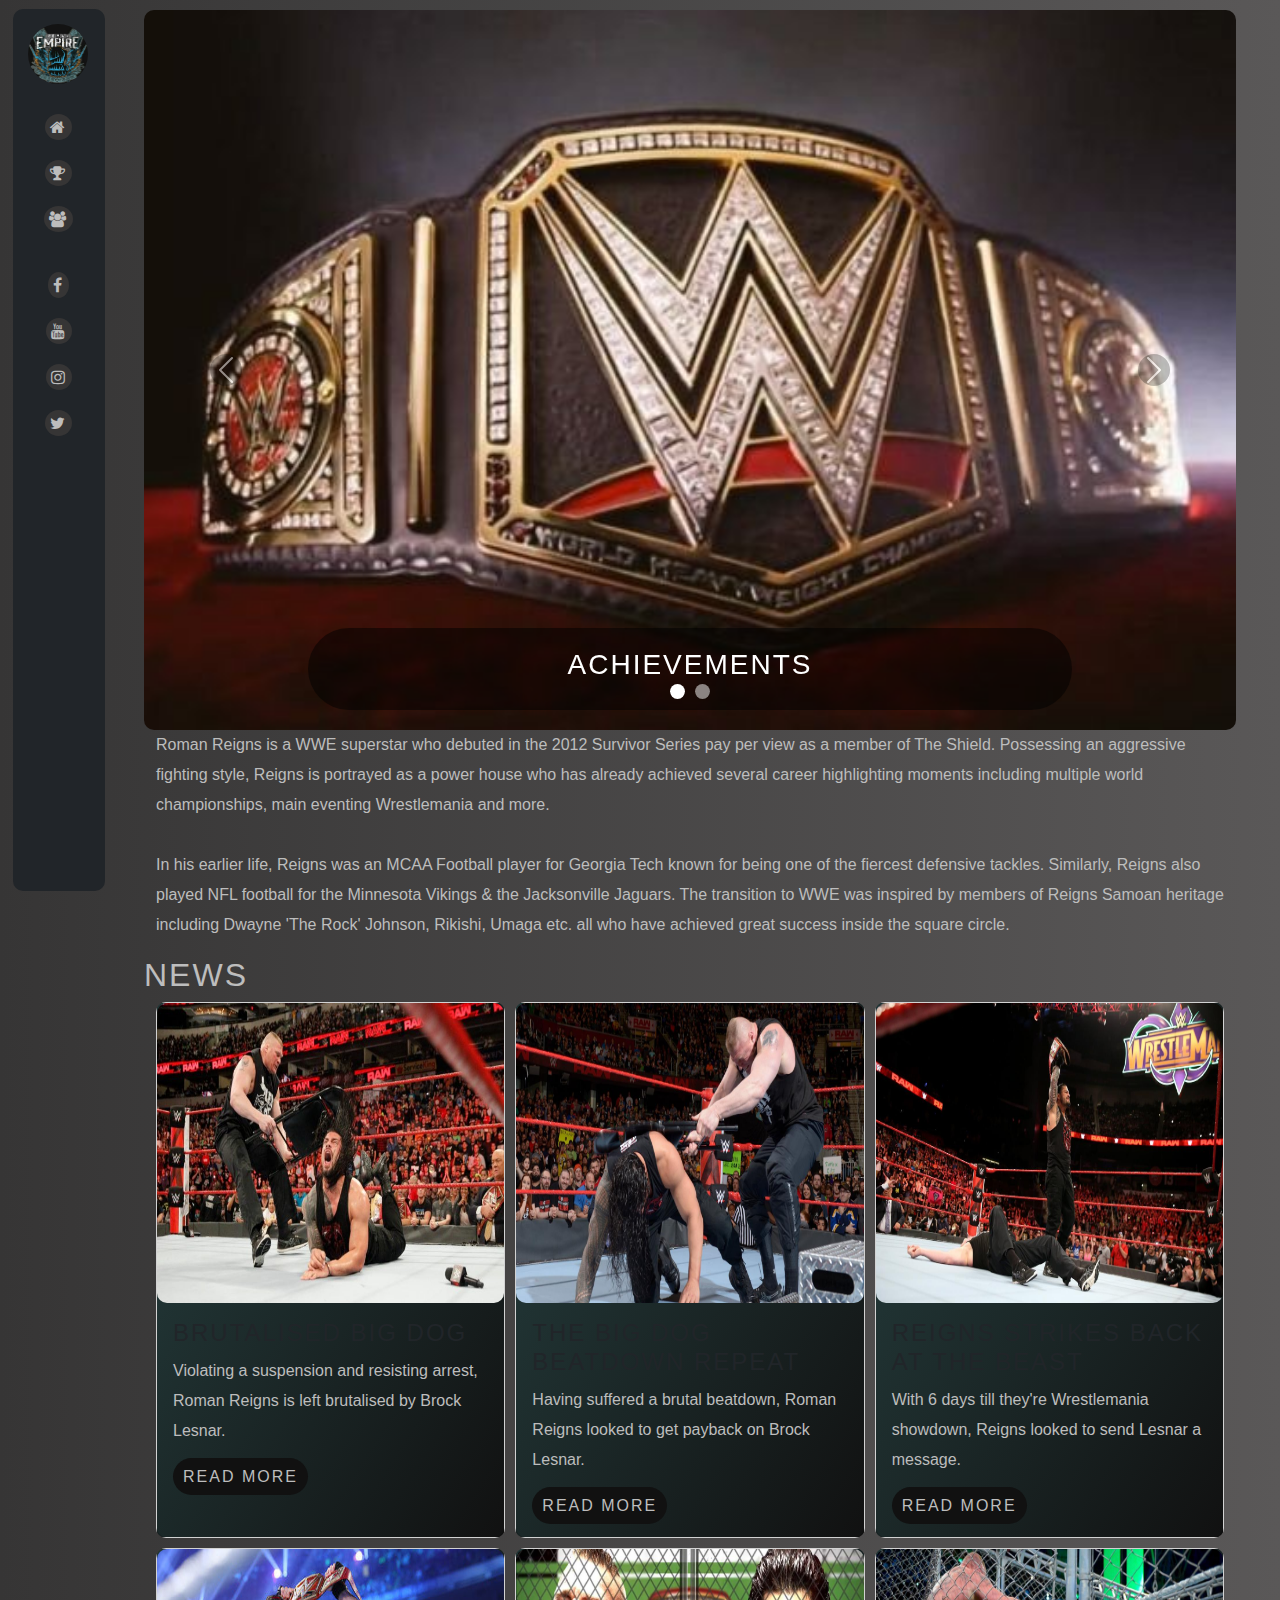
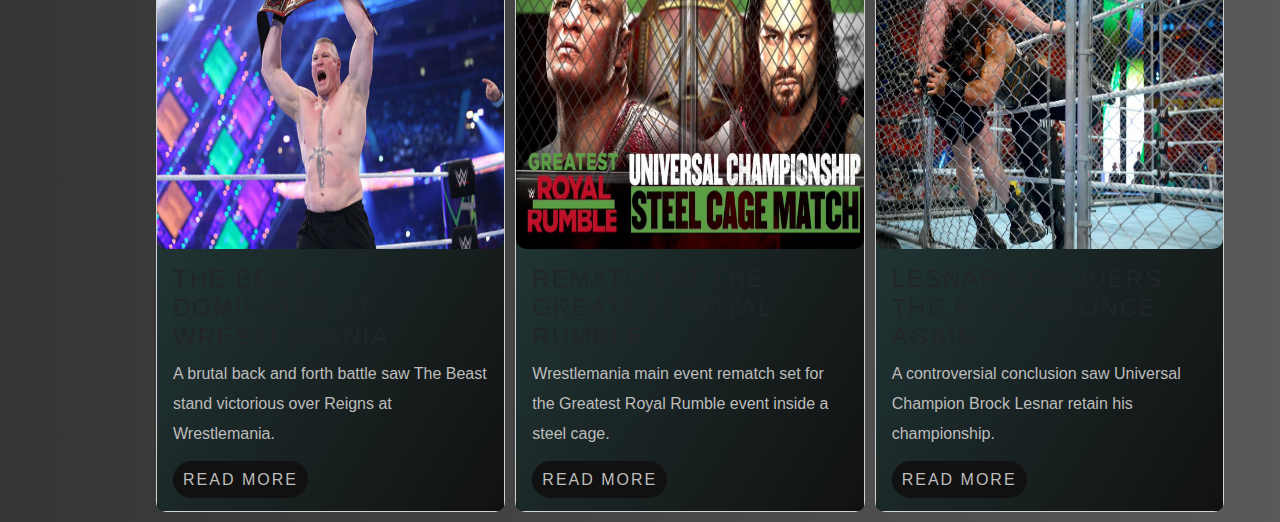
==== commit f6c1a63f: "Add files via upload" ====
--- a/index.html
+++ b/index.html
@@ -17,26 +17,29 @@
 
 		<!--Navigation Bar-->
 		<nav id="navbar" class="navbar bg-dark navbar-dark">
-			<div class="container-fluid">
-				<a class="navbar-brand" href="index.html"><img src="Images/logo.jpeg" alt="logo" id="logo" class="rounded-pill"></a>
-				<a class="nav-link fa fa-home" href="index.html"><span>home</span></a>
-				<a class="nav-link fa fa-trophy" href="achievements.html"><span>achievements</span></a>
-				<a class="nav-link fa fa-users" href="rivalries.html"><span>rivalries</span></a>
-			</div>
+			<a class="navbar-brand" href="index.html"><img src="Images/logo.jpeg" alt="logo" id="logo" class="rounded-pill"></a>
 
-			<div class="container-fluid" id="social-media">
-				<a class="nav-link fa fa-facebook" href="https://en-gb.facebook.com/PowerhouseRomanReigns" target="_blank"></a>
-				<a class="nav-link fa fa-youtube" href="https://www.youtube.com/channel/UCJ5v_MCY6GNUBTO8-D3XoAg" target="_blank"></a>
-				<a class="nav-link fa fa-instagram" href="https://www.instagram.com/romanreigns/?hl=en" target="_blank"></a>
-				<a class="nav-link fa fa-twitter" href="https://twitter.com/WWERomanReigns?ref_src=twsrc%5Egoogle%7Ctwcamp%5Eserp%7Ctwgr%5Eauthor" target="_blank"></a>
-			</div>
+			<div id="container-nav">
+				<div id="container-nav-link">
+					<a class="nav-link fa fa-home" href="index.html"><span>home</span></a>
+					<a class="nav-link fa fa-trophy" href="achievements.html"><span>achievements</span></a>
+					<a class="nav-link fa fa-users" href="rivalries.html"><span>rivalries</span></a>
+				</div>
+
+				<div id="social-media">
+					<a class="nav-link fa fa-facebook" href="https://en-gb.facebook.com/PowerhouseRomanReigns" target="_blank"></a>
+					<a class="nav-link fa fa-youtube" href="https://www.youtube.com/channel/UCJ5v_MCY6GNUBTO8-D3XoAg" target="_blank"></a>
+					<a class="nav-link fa fa-instagram" href="https://www.instagram.com/romanreigns/?hl=en" target="_blank"></a>
+					<a class="nav-link fa fa-twitter" href="https://twitter.com/WWERomanReigns?ref_src=twsrc%5Egoogle%7Ctwcamp%5Eserp%7Ctwgr%5Eauthor" target="_blank"></a>
+				</div>
+			</div>			
 		</nav>
 
 		<!--Main Content Container-->
 		<main>
 			<div class="container" id="index-content-container">
-				
-				<!--Carousel-->
+
+				<!--Index Carousel-->
 				<div class="container-fluid" id="index-carousel-container">
 					<div id="index-carousel" class="carousel slide" data-bs-ride="carousel">
 						<div class="carousel-indicators">
@@ -71,7 +74,7 @@
 				</div>
 
 				<!--Banner-->
-				<section class="container" id="banner">
+				<div class="container" id="banner">
 					<div class="container">
 						<p id="banner-description">
 							Roman Reigns is a WWE superstar who debuted in the 2012 Survivor Series pay per view as a member of The Shield. 
@@ -85,10 +88,10 @@
 							all who have achieved great success inside the square circle.
 						</p>
 					</div>
-				</section>
+				</div>
 
 				<!--News Section-->
-				<section class="container">
+				<div class="container" id="news-container">
 					<h2 class="title">news</h2>
 
 					<div class="container-fluid" id="news">
@@ -146,7 +149,7 @@
 							</div>
 						</div>
 					</div>
-				</section>
+				</div>
 
 			</div>
 		</main>
--- a/reignsStyle.css
+++ b/reignsStyle.css
@@ -1,5 +1,3 @@
-@import "cardStyle.css";
-@import "scrollerStyle.css";
 * {
   margin: 0px;
   padding: 0px;
@@ -12,6 +10,13 @@
   transition: all 0.5s;
 }
 
+/*****Custom Styling*****/
+/*****Text Decoration Styling*****/
+/*****Flexbox Decoration Styling*****/
+/*****Gridbox Display Styling*****/
+/*****Icon Decoration Styling*****/
+/*****Scroller Decoration Styling*****/
+/*****Card Decoration Styling*****/
 html, body {
   position: relative;
   min-height: 100vh;
@@ -21,65 +26,112 @@
   text-transform: uppercase;
   text-decoration: none;
   letter-spacing: 2px;
-}
-html .container-fluid, html .container-scroll, html #navbar, html #navbar a, body .container-fluid, body .container-scroll, body #navbar, body #navbar a {
+  font-weight: normal;
+}
+html .card, body .card {
+  width: 100%;
+  border-radius: 10px;
+  background-image: linear-gradient(to bottom right, #264040, #111111);
+}
+html .card .card-img-top, body .card .card-img-top {
+  max-width: 100%;
+  width: 100%;
+  height: 300px;
+  border-radius: 10px;
+}
+html .card .card-body .card-title, html .card .card-body .card-text, body .card .card-body .card-title, body .card .card-body .card-text {
+  list-style-type: none;
+  overflow-wrap: break-word;
+  word-wrap: break-word;
+  white-space: normal;
+}
+html .card .card-body .btn-link, body .card .card-body .btn-link {
+  cursor: pointer;
+  border-radius: 20px;
+  padding: 10px 10px;
+  color: #bdbdbd;
+  background-color: #111111;
+}
+html img, body img {
+  width: 100%;
+  border-radius: 10px;
+}
+
+/*****Navigation Bar Styling*****/
+#navbar {
+  position: fixed;
+  z-index: 5;
+  border-radius: 10px;
+  /*****Logo Styling*****/
+}
+#navbar #logo {
+  max-width: 60px;
+  max-height: 60px;
+  width: 100%;
+  height: 100%;
+}
+#navbar .nav-link {
+  text-align: center;
+  border-radius: 50%;
+  margin: 10px 5px;
+  padding: 5px 5px;
+  background-color: #363535;
+}
+#navbar .nav-link span {
+  position: absolute;
+  left: 105%;
+  opacity: 0;
+  visibility: hidden;
+  border-radius: 10px;
+  padding: 0px 5px;
+  background-color: #111111;
+}
+
+/*****Main Content Container Styling*****/
+main .container {
   -webkit-display: flex;
   -moz-display: flex;
   -ms-display: flex;
   -o-display: flex;
   display: flex;
-}
-html img, body img {
-  width: 100%;
-  border-radius: 10px;
-}
-
-/*****Navigation Bar Styling*****/
-#navbar {
-  position: fixed;
-  z-index: 5;
-  border-radius: 10px;
-  /*****Logo Bar Styling*****/
-}
-#navbar .container-fluid {
-  flex-direction: inherit;
-  justify-content: inherit;
-  align-items: inherit;
-}
-#navbar .container-fluid a {
   flex-direction: column;
-  text-align: center;
-  border-radius: 50%;
-  margin: 10px 5px;
-  padding: 5px 5px;
-  background-color: #363535;
-}
-#navbar .container-fluid a span {
-  position: absolute;
-  left: 105%;
-  border-radius: 10px;
-  visibility: hidden;
-  opacity: 0;
-  padding: 0px 5px;
-  background-color: #111111;
-}
-#navbar #logo {
-  max-width: 60px;
-  max-height: 60px;
-  width: 100%;
-  height: 100%;
-}
-
-/*****Main Content Container Styling*****/
-main {
-  padding: 10px 0px 180px 0px;
-}
-main .container {
-  flex-direction: column;
+  justify-content: initial;
+  align-items: initial;
 }
 main .container .container-fluid {
   display: grid;
-  grid-gap: 10px 10px;
+  gap: 10px 10px;
+}
+main .container .container-scroll {
+  -webkit-display: flex;
+  -moz-display: flex;
+  -ms-display: flex;
+  -o-display: flex;
+  display: flex;
+  flex-direction: row;
+  justify-content: initial;
+  align-items: initial;
+  height: 80vh;
+  overflow-x: auto;
+  white-space: nowrap;
+}
+main .container .container-scroll::-webkit-scrollbar, main .container .container-scroll .scroller-item::-webkit-scrollbar {
+  width: 10px;
+  border-radius: 10px;
+  background-color: rgba(0, 0, 0, 0.5);
+}
+main .container .container-scroll::-webkit-scrollbar-thumb, main .container .container-scroll .scroller-item::-webkit-scrollbar-thumb {
+  border-radius: 10px;
+  background-color: rgba(0, 0, 0, 0.5);
+}
+main .container .container-scroll .scroller-item {
+  min-width: 80vw;
+  min-height: 50vh;
+  overflow-y: auto;
+  margin: 10px 10px;
+  padding: 10px 10px;
+}
+main .container .container-scroll .scroller-item li {
   margin: 10px 0px;
 }
 
@@ -90,13 +142,39 @@
     bottom: 1%;
     left: 1%;
     right: 1%;
+    padding: 5px 5px;
+    -webkit-display: flex;
+    -moz-display: flex;
+    -ms-display: flex;
+    -o-display: flex;
+    display: flex;
     flex-direction: row;
-  }
-  #navbar #social-media {
+    justify-content: space-between;
+    align-items: flex-start;
+  }
+  #navbar #container-nav {
+    -webkit-display: flex;
+    -moz-display: flex;
+    -ms-display: flex;
+    -o-display: flex;
+    display: flex;
+    flex-direction: column;
     justify-content: flex-end;
+    align-items: flex-end;
+  }
+  #navbar #container-nav #container-nav-link, #navbar #container-nav #social-media {
+    -webkit-display: flex;
+    -moz-display: flex;
+    -ms-display: flex;
+    -o-display: flex;
+    display: flex;
+    flex-direction: row;
+    justify-content: inherit;
+    align-items: inherit;
   }
   /*****Main Content Container Styling*****/
   main {
+    margin: 10px 0px 120px 0px;
     /*****Index Page Styling*****/
   }
   main #index-content-container {
@@ -141,30 +219,48 @@
 }
 /**********************************************************************Laptop, Desktop & Large Screen Layout**********/
 @media only screen and (min-width: 1024px) {
-  #navbar a:hover, .card .btn-link:hover {
-    color: #363535;
-    background-color: #bdbdbd;
-  }
   /*****Navigation Bar Styling*****/
   #navbar {
     top: 1%;
     right: initial;
+    -webkit-display: flex;
+    -moz-display: flex;
+    -ms-display: flex;
+    -o-display: flex;
+    display: flex;
     flex-direction: column;
     justify-content: flex-start;
     align-items: center;
-  }
-  #navbar .container-fluid a:hover span {
-    visibility: visible;
-    opacity: 1;
-  }
-  #navbar #social-media {
-    margin: 20px 0px;
+    /*****Logo Styling*****/
+  }
+  #navbar #logo {
+    margin: 5px 10px;
+  }
+  #navbar #container-nav {
+    -webkit-display: flex;
+    -moz-display: flex;
+    -ms-display: flex;
+    -o-display: flex;
+    display: flex;
+    flex-direction: column;
+    justify-content: inherit;
+    align-items: inherit;
+  }
+  #navbar #container-nav #container-nav-link, #navbar #container-nav #social-media {
+    -webkit-display: flex;
+    -moz-display: flex;
+    -ms-display: flex;
+    -o-display: flex;
+    display: flex;
+    flex-direction: column;
+    justify-content: inherit;
+    align-items: inherit;
+    margin: 10px 0px;
   }
   /*****Main Content Container Styling*****/
   main {
-    padding: 10px 0px 10px 100px;
+    margin: 10px 0px 10px 100px;
     /*****Index Page Styling*****/
-    /*****Achievements & Rivalries Page Styling*****/
   }
   main #index-content-container {
     /*****News Section Styling*****/
@@ -172,7 +268,4 @@
   main #index-content-container #news {
     grid-template-columns: auto auto auto;
   }
-  main #achievements-content-container .container-scroll, main #rivalries-content-container .container-scroll {
-    margin: 5% 0% 0% 0%;
-  }
 }/*# sourceMappingURL=reignsStyle.css.map */